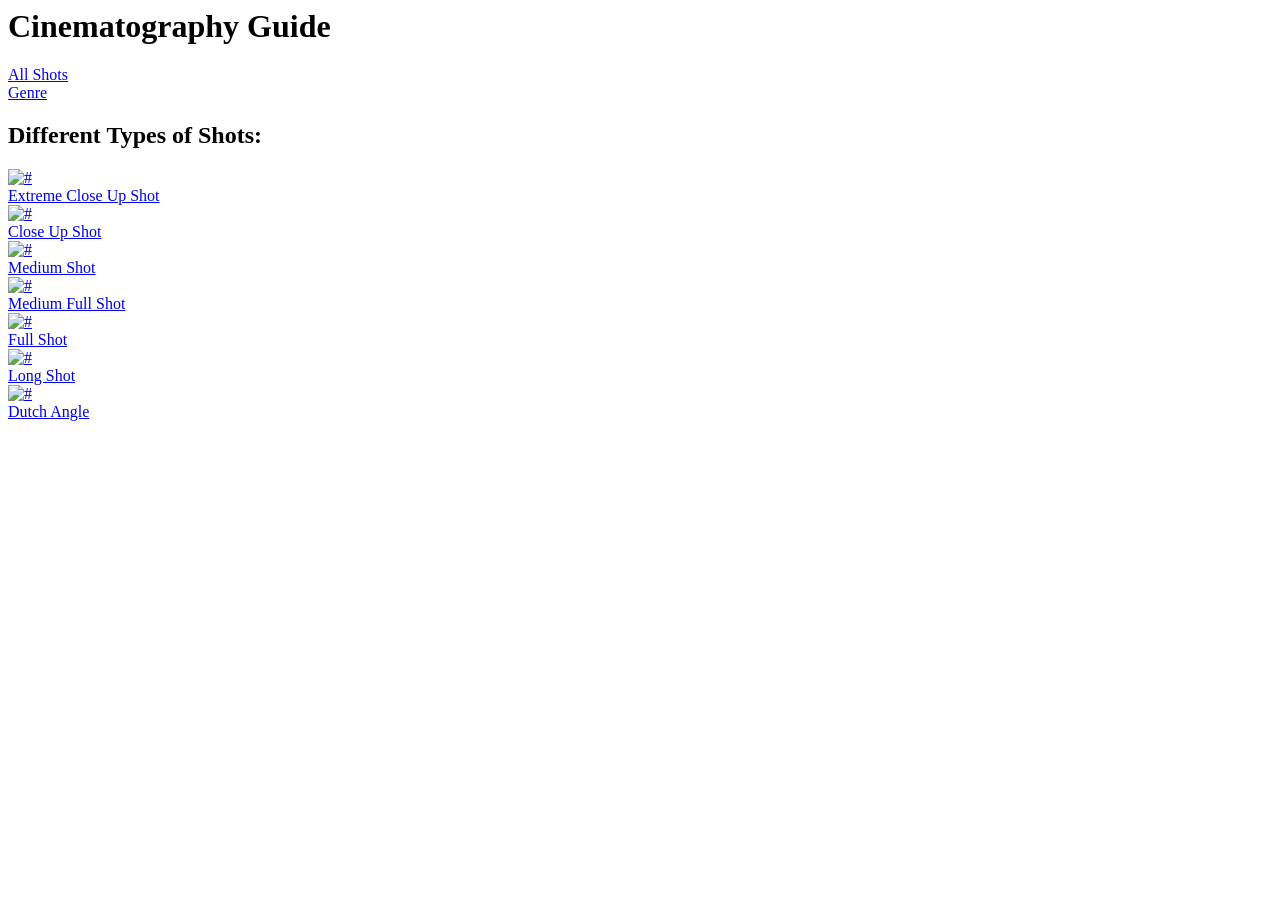
==== index.html @ 463eefc2 "Add files via upload" ====
<html lang="en">
<head>
    <meta charset="UTF-8">
    <meta name="viewport" content="width=device-width, initial-scale=1.0">
    <title>Film Library</title>
    <link rel="stylesheet" href="css/style.css">
</head>
<body>
    <h1>Cinematography Guide</h1>
    <nav>
        <div>
            <a href="#">All Shots</a>
        </div>
        <div>
            <a href="/shots/genre.html">Genre</a>
        </div>
        <div></div>
    </nav>
    <div class="container">
        <div><h2>Different Types of Shots:</h2></div>
        <a class="card" href="/shots/extremecloseshot.html">
            <div class="card-grid">
                <img class="card-icon" src="imageLib/Asset 1.webp" style="max-width:100%;height:auto;" alt="#">
                <div class="card-text" id="threeline">Extreme Close Up Shot</div>
            </div>
        </a>
        <a class="card" href="/shots/closeupshot.html">
            <div class="card-grid">
                <img class="card-icon" src="imageLib/Asset 2.webp" style="max-width:100%;height:auto;" alt="#">
                <div class="card-text" id="twoline">Close Up Shot</div>
            </div>
        </a>
        <a class="card" href="/shots/midshot.html">
            <div class="card-grid">
                <img class="card-icon" src="imageLib/Asset 3.webp" style="max-width:100%;height:auto;" alt="#">
                <div class="card-text" id="twoline">Medium Shot</div>
            </div>
        </a>
        <a class="card" href="/shots/midfullshot.html">
            <div class="card-grid">
                <img class="card-icon" src="imageLib/Asset 4.webp" style="max-width:100%;height:auto;" alt="#">
                <div class="card-text" id="twoline">Medium Full Shot</div>
            </div>
        </a>
        <a class="card" href="/shots/fullshot.html">
            <div class="card-grid">
                <img class="card-icon" src="imageLib/Asset 5.webp" style="max-width:100%;height:auto;" alt="#">
                <div class="card-text">Full Shot</div>
            </div>
        </a>
        <a class="card" href="/shots/longshot.html">
            <div class="card-grid">
                <img class="card-icon" src="imageLib/Asset 6.webp" style="max-width:100%;height:auto;" alt="#">
                <div class="card-text" id="twoline">Long Shot</div>
            </div>
        </a>
        <a class="card" href="/shots/dutchangle.html">
            <div class="card-grid">
                <img class="card-icon" src="imageLib/Asset 1.webp" style="max-width:100%;height:auto;" alt="#">
                <div class="card-text" id="twoline">Dutch Angle</div>
            </div>
        </a>
    </div>
</body>
</html>
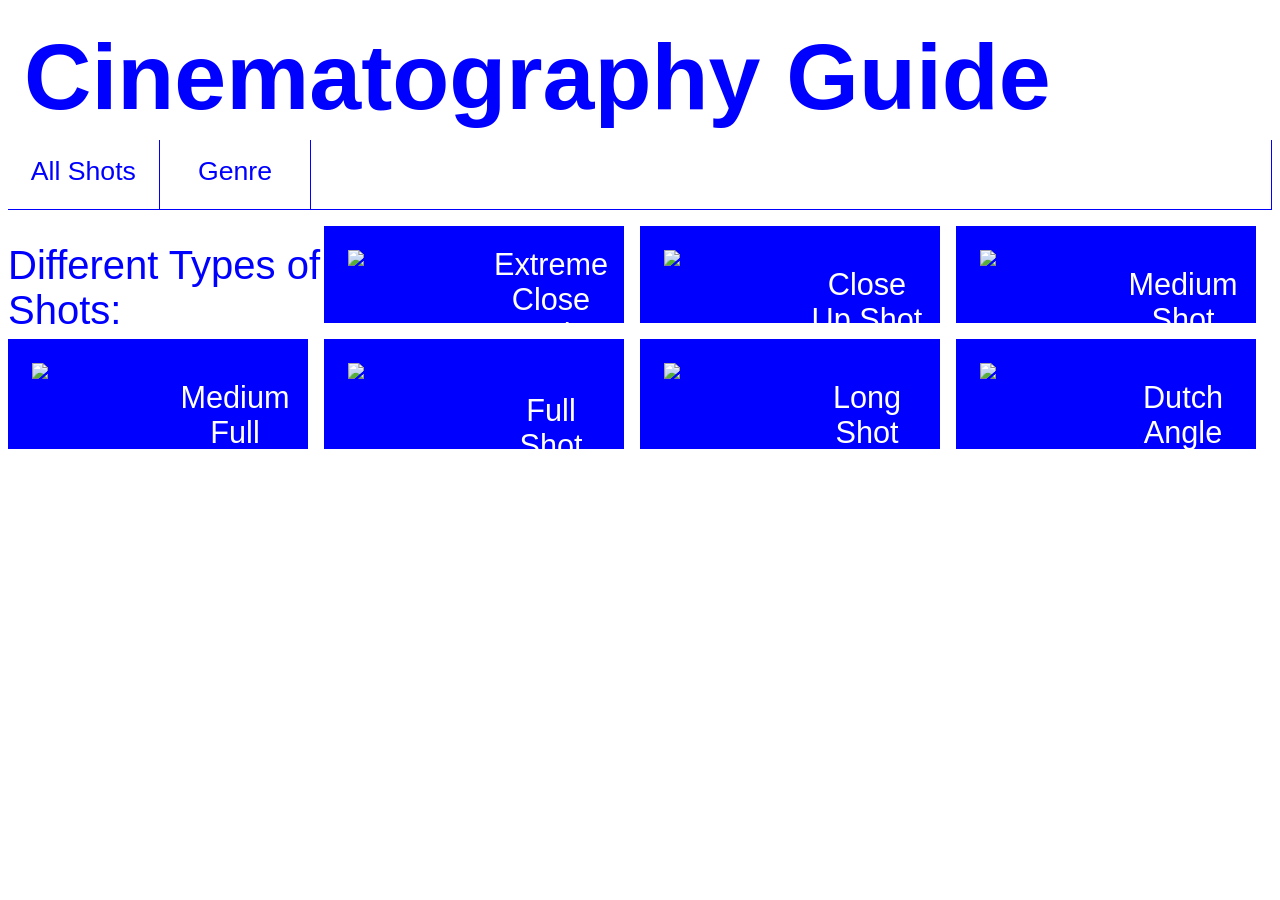
==== commit aa080477: "Add files via upload" ====
--- a/index.html
+++ b/index.html
@@ -18,43 +18,43 @@
     </nav>
     <div class="container">
         <div><h2>Different Types of Shots:</h2></div>
-        <a class="card" href="/shots/extremecloseshot.html">
+        <a class="card" href="../shots/extremecloseshot.html">
             <div class="card-grid">
                 <img class="card-icon" src="imageLib/Asset 1.webp" style="max-width:100%;height:auto;" alt="#">
                 <div class="card-text" id="threeline">Extreme Close Up Shot</div>
             </div>
         </a>
-        <a class="card" href="/shots/closeupshot.html">
+        <a class="card" href="../shots/closeupshot.html">
             <div class="card-grid">
                 <img class="card-icon" src="imageLib/Asset 2.webp" style="max-width:100%;height:auto;" alt="#">
                 <div class="card-text" id="twoline">Close Up Shot</div>
             </div>
         </a>
-        <a class="card" href="/shots/midshot.html">
+        <a class="card" href="../shots/midshot.html">
             <div class="card-grid">
                 <img class="card-icon" src="imageLib/Asset 3.webp" style="max-width:100%;height:auto;" alt="#">
                 <div class="card-text" id="twoline">Medium Shot</div>
             </div>
         </a>
-        <a class="card" href="/shots/midfullshot.html">
+        <a class="card" href="../shots/midfullshot.html">
             <div class="card-grid">
                 <img class="card-icon" src="imageLib/Asset 4.webp" style="max-width:100%;height:auto;" alt="#">
                 <div class="card-text" id="twoline">Medium Full Shot</div>
             </div>
         </a>
-        <a class="card" href="/shots/fullshot.html">
+        <a class="card" href="../shots/fullshot.html">
             <div class="card-grid">
                 <img class="card-icon" src="imageLib/Asset 5.webp" style="max-width:100%;height:auto;" alt="#">
-                <div class="card-text">Full Shot</div>
+                <div class="card-text" id="oneline">Full Shot</div>
             </div>
         </a>
-        <a class="card" href="/shots/longshot.html">
+        <a class="card" href="../shots/longshot.html">
             <div class="card-grid">
                 <img class="card-icon" src="imageLib/Asset 6.webp" style="max-width:100%;height:auto;" alt="#">
                 <div class="card-text" id="twoline">Long Shot</div>
             </div>
         </a>
-        <a class="card" href="/shots/dutchangle.html">
+        <a class="card" href="../shots/dutchangle.html">
             <div class="card-grid">
                 <img class="card-icon" src="imageLib/Asset 1.webp" style="max-width:100%;height:auto;" alt="#">
                 <div class="card-text" id="twoline">Dutch Angle</div>
--- a/css/style.css
+++ b/css/style.css
@@ -0,0 +1,215 @@
+nav{
+    display: grid;
+    grid-template-columns: 12% 12% 76%;
+}
+nav div{
+    font-size: 20pt;
+    border-right: 1px solid blue;
+    border-bottom: 1px solid blue;
+    background-color: white;
+    padding: 1rem;
+    text-align: center;
+    margin-top: -70px;
+}
+h1{
+    padding: 1rem;
+    color: blue;
+    font-size: 70pt;
+    font-family: Helvetica;
+}
+a{
+    color: blue;
+    font-family: Helvetica;
+    text-decoration: none;
+    font-weight: 500;
+}
+a:hover{
+    font-style: italic;
+}
+
+p{
+  font-family: Helvetica;
+  font-size: 12pt;
+}
+
+h2{
+    font-family: Helvetica;
+    font-size: 30pt;
+    font-weight: lighter;
+    color: blue;
+    margin-bottom: -30;
+}
+.container{
+    display: grid;
+    grid-template-columns: 25% 25% 25% 25%;
+}
+.card{
+    padding: 1rem;
+    background-color: blue;
+    margin-right: 1rem;
+    margin-top: 1rem;
+    border-radius: 0px;
+}
+.card-text{
+    margin-top: 38px;
+    color: rgb(255, 255, 255);
+    font-size: 23pt;
+    margin-bottom: -60px;
+    height: 100px;
+    margin-left: 20px;
+}
+.button{
+    text-align: center;
+    background-color: blue;
+    border-radius: 5px;
+    color: white;
+    font-family: helvetica;
+    padding: 0.5rem;
+    margin: 2rem;
+    width: 150px;;
+}
+
+.btncontainer {
+    display: grid;
+    grid-template-columns: 33% 33% 33%;
+}
+
+.card-icon{
+    margin-left: 5px;
+    padding: 0.2rem;
+    height: 90px;
+    margin-top: 5px;
+    margin-bottom: 5px;
+    border-radius: 0px;
+}
+
+#threeline {
+    margin-top: 5px;
+    
+}
+
+#twoline {
+    margin-top: 25px;
+}
+
+.card-grid{
+    display: grid;
+    grid-template-columns: 50% 50%;
+    text-align: center;
+}
+
+#dutch-angle {
+    height: 47.5%;
+}
+
+#medium-shot {
+  height:39.5%;
+}
+
+#ecu-shot {
+  height: 52.8%;
+}
+
+.splitcontainer {
+    display: grid;
+    grid-template-columns: 59% 41%;
+}
+
+.spliticon {
+    height: 100%;
+    border-radius: 25px;
+}
+
+.splitbg {
+    background-color: blue;
+    border-radius: 25px;
+    height: 46.6%;
+    margin: 1rem;
+    padding: 1rem;
+}
+
+.infoparagraph {
+    border-radius: 25px;
+    border: 1px solid blue;
+    margin: 1rem;
+    padding: 1rem;
+}
+
+.genre-tag {
+  margin-top: 2%;
+  padding-bottom: 2%;
+  margin-left: 25px;
+}
+
+@media screen and (max-width: 800px) {
+  .container {
+    grid-template-columns: 50% 50%; 
+  }
+  nav {
+    grid-template-columns: 33% 33% 33%;
+  }
+  nav div {
+    font-size: 15pt;
+    padding: 20px;
+  }
+  h1{
+    font-size: 40pt;
+    margin-bottom: 60px;
+    text-align: center;
+  }
+  .card {
+    padding: 0.8rem;
+  }
+  .card-text {
+    font-size:15pt;
+    padding: 5px;
+    margin-top: 1px;
+    margin-left: 10px;
+  }
+  #oneline {
+    margin-top: 20px;
+  }
+  #twoline {
+    margin-top: 12px;
+  }
+  #threeline {
+    margin-top: 5px;
+  }
+  h2 {
+    font-size: 25pt;
+  }
+  .splitcontainer {
+    grid-template-columns: 100%;
+  }
+  .spliticon {
+    height: 100%;
+  }
+  .splitbg {
+    height: 100%;
+    margin-bottom: -106%;
+  }
+  .infoparagraph {
+    margin-top: 15%;
+  }
+  .btncontainer {
+    grid-template-columns: 50% 50%;
+    margin-top: -30px;
+  }
+  #dutch-angle {
+    height: 100%;
+    margin-bottom: -135.3%;
+  }
+  #medium-shot {
+    height:100%;
+    margin-bottom: -133.8%;
+  }
+  #ecu-shot {
+    height: 100%;
+    margin-bottom: -91.6%;
+  }
+  .genre-tag {
+    margin-top: 1rem;
+    margin-bottom: -20px;
+    padding-bottom: 1rem;
+  }
+}
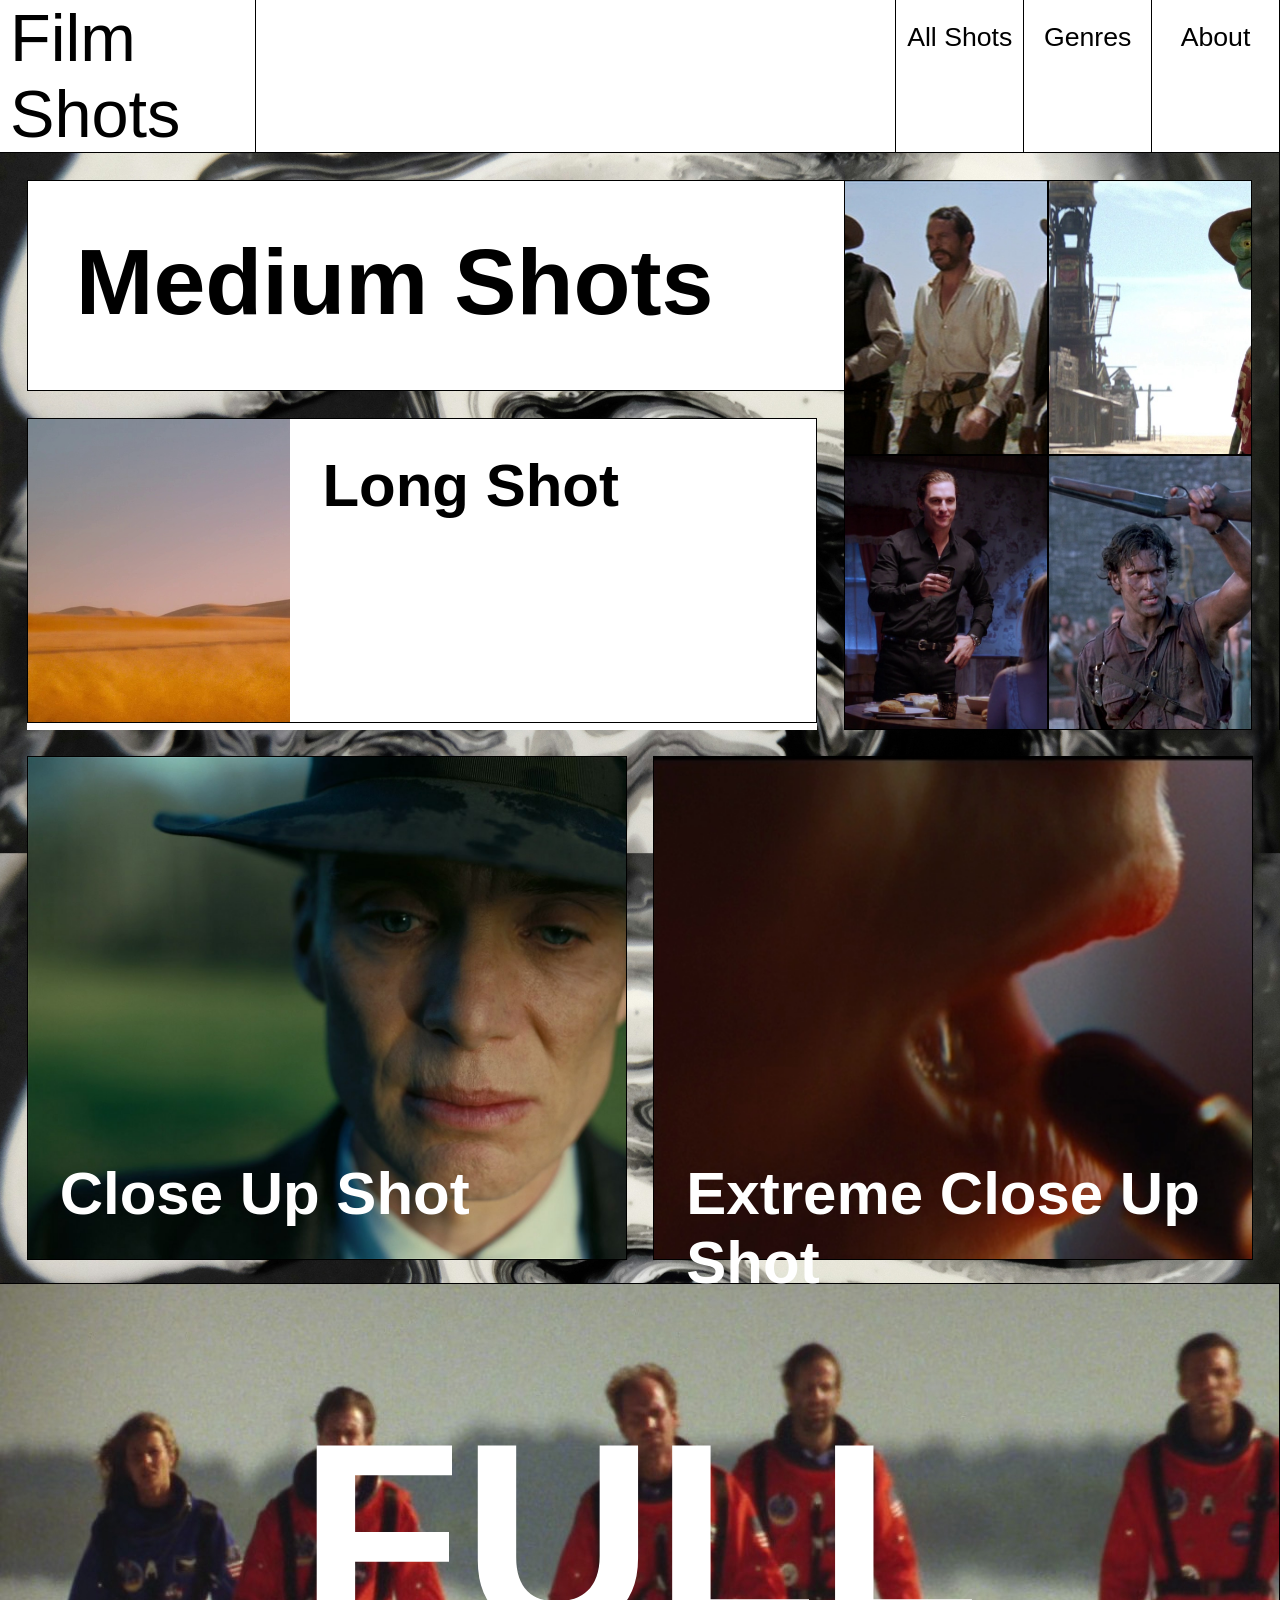
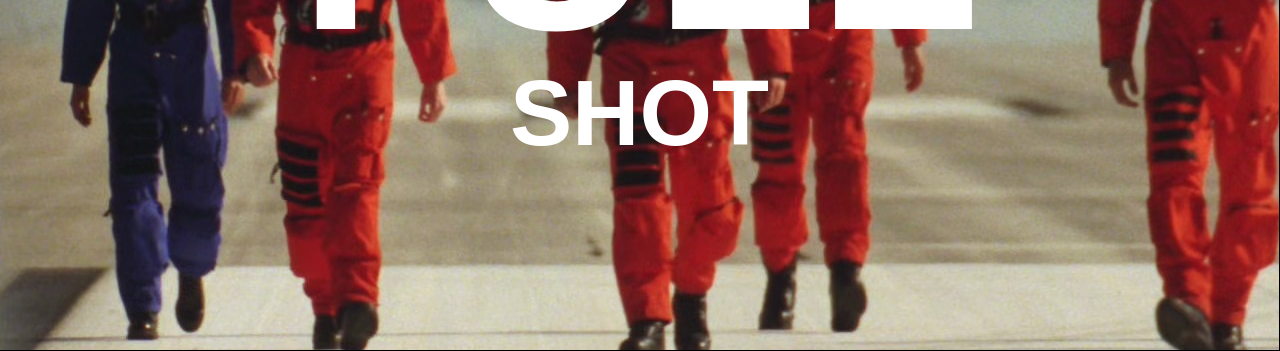
==== commit aaa0ca8f: "Add files via upload" ====
--- a/index.html
+++ b/index.html
@@ -1,65 +1,74 @@
-<html lang="en">
-<head>
-    <meta charset="UTF-8">
-    <meta name="viewport" content="width=device-width, initial-scale=1.0">
-    <title>Film Library</title>
-    <link rel="stylesheet" href="css/style.css">
-</head>
-<body>
-    <h1>Cinematography Guide</h1>
-    <nav>
-        <div>
-            <a href="#">All Shots</a>
-        </div>
-        <div>
-            <a href="/shots/genre.html">Genre</a>
-        </div>
-        <div></div>
-    </nav>
-    <div class="container">
-        <div><h2>Different Types of Shots:</h2></div>
-        <a class="card" href="../shots/extremecloseshot.html">
-            <div class="card-grid">
-                <img class="card-icon" src="imageLib/Asset 1.webp" style="max-width:100%;height:auto;" alt="#">
-                <div class="card-text" id="threeline">Extreme Close Up Shot</div>
-            </div>
-        </a>
-        <a class="card" href="../shots/closeupshot.html">
-            <div class="card-grid">
-                <img class="card-icon" src="imageLib/Asset 2.webp" style="max-width:100%;height:auto;" alt="#">
-                <div class="card-text" id="twoline">Close Up Shot</div>
-            </div>
-        </a>
-        <a class="card" href="../shots/midshot.html">
-            <div class="card-grid">
-                <img class="card-icon" src="imageLib/Asset 3.webp" style="max-width:100%;height:auto;" alt="#">
-                <div class="card-text" id="twoline">Medium Shot</div>
-            </div>
-        </a>
-        <a class="card" href="../shots/midfullshot.html">
-            <div class="card-grid">
-                <img class="card-icon" src="imageLib/Asset 4.webp" style="max-width:100%;height:auto;" alt="#">
-                <div class="card-text" id="twoline">Medium Full Shot</div>
-            </div>
-        </a>
-        <a class="card" href="../shots/fullshot.html">
-            <div class="card-grid">
-                <img class="card-icon" src="imageLib/Asset 5.webp" style="max-width:100%;height:auto;" alt="#">
-                <div class="card-text" id="oneline">Full Shot</div>
-            </div>
-        </a>
-        <a class="card" href="../shots/longshot.html">
-            <div class="card-grid">
-                <img class="card-icon" src="imageLib/Asset 6.webp" style="max-width:100%;height:auto;" alt="#">
-                <div class="card-text" id="twoline">Long Shot</div>
-            </div>
-        </a>
-        <a class="card" href="../shots/dutchangle.html">
-            <div class="card-grid">
-                <img class="card-icon" src="imageLib/Asset 1.webp" style="max-width:100%;height:auto;" alt="#">
-                <div class="card-text" id="twoline">Dutch Angle</div>
-            </div>
-        </a>
-    </div>
-</body>
+<html lang="en">
+<head>
+    <meta charset="UTF-8">
+    <meta name="viewport" content="width=device-width, initial-scale=1.0">
+    <link rel="stylesheet" href="style.css">
+    <title>Film Shots</title>
+</head>
+<body>
+    <nav>
+        <div class="title">Film Shots</div>
+        <div></div>
+        <a href="#">All Shots</a>
+        <a href="pages/genres.html">Genres</a>
+        <a href="pages/about.html">About</a>
+    </nav>
+    <div class="grid-med">
+        <div class="first-split">
+            <a href="pages/mediumshot-gallery.html" class="border">
+                <div id="med-shots">Medium Shots</div>
+            </a>
+            <div class="visual-border">
+                <a href="pages/longshot.html" class="longshot">
+                    <div class="longshot-box">
+                        <img src="img/Mad-Max-Fury-04.jpg">
+                    </div>
+                    <div id="long-shot">Long Shot</div>
+                </a>
+            </div>
+        </div>
+        <div class="grid-med-img">
+            <a href="pages/cowboyshot.html" id="content-item">
+                <div class="item">
+                    <img src="img/The-Wild-Bunch-01.jpg">
+                    <div class="caption">Cowboy Shot</div>
+                </div>
+            </a>
+            <a href="pages/mediumshot.html" id="content-item">
+                <div class="item">
+                    <img src="img/Rango-025.jpg">
+                    <div class="caption">Medium Shot</div>
+                </div>
+            </a>
+            <a href="pages/mediumfullshot.html" id="content-item">
+                <div class="item">
+                    <img src="img/Joe-Killer-62.jpg">
+                    <div class="caption">Medium Full Shot</div>
+                </div>
+            </a>
+            <a href="pages/mediumcloseupshot.html" id="content-item">
+                <div class="item">
+                    <img src="img/Army-of-Darkness-16.jpg">
+                    <div class="caption">Medium Close Up Shot</div>
+                </div>
+            </a>
+        </div>
+    </div>
+    <div class="closeups">
+        <a href="pages/closeupshot.html" class="closeup-shot">
+            <div id="cu-boxes"><img src="/img/Oppenheimer-64.jpg"></div>
+            <div id="cu-text">Close Up Shot</div>
+        </a>
+        <a href="pages/ecushot.html" class="ecu-shot">
+            <div id="cu-boxes"><img src="/img/The-Inglorious-Bastards-38.jpg"></div>
+            <div id="ecu-text">Extreme Close Up Shot</div>
+        </a>
+    </div>
+    <div class="border-full">
+        <a href="pages/fullshot.html" class="grid-full">
+            <div id="text-fullshot1">FULL</div>
+            <div id="text-fullshot2">SHOT</div>
+        </a>
+    </div>
+</body>
 </html>
--- a/style.css
+++ b/style.css
@@ -0,0 +1,397 @@
+html, body {
+    margin:0;
+    background-image: url(/img/vanburn-gonsalves-2sL1LoHSRMA-unsplash.jpg);
+    background-size: 100%;
+    background-blend-mode:lighten;
+}
+
+nav {
+    display: grid;
+    grid-template-columns: 20% 50% 10% 10% 10%;
+    margin: 0;
+    margin-bottom: 0px;
+    border-right: 1px solid black;
+    border-bottom: 1px solid black;
+    background-color: white;
+}
+
+nav a {
+    border-left: 1px solid black;
+    font-size: 20pt;
+    font-family: Arial, Helvetica, sans-serif;
+    font-weight: 100;
+    color: black;
+    background-color: white;
+    padding-top: 1.4rem;
+    text-decoration: none;
+    text-align: center;
+}
+
+nav a:hover {
+    color: white;
+    background-color: black;
+}
+
+.first-split {
+    display: grid;
+    grid-template-columns: 100%;
+}
+
+.longshot {
+    display: grid;
+    grid-template-columns: 33.33% 66.66%;
+    text-decoration: none;
+    border: 1px solid black;
+    padding-bottom: 0;
+    transition: all;
+    -webkit-transition: all 0.4s;
+    background-color: white;
+}
+
+.longshot:hover {
+    display: grid;
+    grid-template-columns: 60% 40%;
+    transition: all;
+    -webkit-transition: all 0.4s;
+}
+
+.longshot-box {
+    height: 303px;
+    overflow:hidden;
+}
+
+.longshot img{
+    height: 100%;
+    margin-bottom: 0px;
+}
+
+.longshot #long-shot{
+    font-size: 45pt;
+    font-family: Arial, Helvetica, sans-serif;
+    font-weight: 800;
+    margin-top: 50px;
+    color: black;
+    margin: 2rem;
+}
+
+.visual-border {
+    margin-top: 2.083vw;
+    margin-right: 2.083vw;
+    background-color: white;
+    transition: all;
+    -webkit-transition: all 0.4s;
+}
+
+.visual-border:hover {
+    transition: all;
+    -webkit-transition: all 0.1s;
+    border: 10px solid black;
+}
+
+.title {
+    font-size: 50pt;
+    font-family: Helvetica;
+    color: black;
+    border-right: 1px solid black;
+    margin-left: 10px;
+}
+
+.grid-med {
+    display: grid;
+    grid-template-columns: 66.66% 33.33%;
+    padding: 2.083vw;
+    padding-bottom: 0px;
+    border-right: 1px solid black;
+    height: 550px;
+}
+
+.grid-med-img {
+    display: grid;
+    grid-template-columns: 50% 50%;
+    height: 550px;
+    object-position:center;
+}
+
+#med-shots{
+    font-size: 70pt;
+    font-family: Helvetica;
+    font-weight: 600;
+    text-decoration: none;
+    color: black;
+}
+
+a .caption {
+    text-decoration: none;
+    color: white;
+    font-family: Helvetica;
+    font-size: 18pt;
+    background-color: black;
+    padding: 0.5rem;
+    margin-top: 5px;
+}
+
+#content-item {
+    overflow: hidden;
+    border: 1px solid black;
+}
+#content-item .item{
+    overflow: hidden;
+    cursor: pointer;
+    display: flex;    
+    height:500px;
+    width:500px;
+}
+#content-item .item img {
+    height:300px;
+    margin-left: -25%;
+}
+#content-item .item:hover img{
+    -webkit-transform: scale(1.1);
+    transform: scale(1.1);
+    -webkit-transition: all 0.8s;
+    transition: all 0.8s;
+}
+#content-item .item .caption {
+    position:absolute;
+    margin-left: 5px;
+    opacity: 0;
+    -webkit-transition: all 0.4s;
+    transition: all 0.4s;
+}
+#content-item .item:hover .caption {
+    opacity: 1;
+}
+
+.border-full {
+    border-right: 1px solid black;
+    border-bottom: 1px solid black;
+    margin: 0;
+}
+
+.border {
+    border: 1px solid black;
+    border-right: 0px;
+    padding: 3rem;
+    text-decoration: none;
+    transition: all;
+    -webkit-transition: all 0.4s;
+    background-color: white;
+}
+
+.border:hover {
+    border: 10px solid black;
+    border-right: 0px;
+    transition: all;
+    -webkit-transition: all 0.1s;
+}
+
+.closeups {
+    display: grid;
+    grid-template-columns: 50% 50%;
+    padding: 2.083vw;
+    height: 500px;
+}
+
+#cu-boxes {
+    overflow: hidden;
+    height: 502px;
+    position: flex;
+}
+
+#cu-text {
+    font-size: 45pt;
+    font-family: Arial, Helvetica, sans-serif;
+    font-weight: 800;
+    color: White;
+    margin: 2rem;
+    margin-top: -100px;
+    margin-bottom: -10px;
+    position: absolute;
+}
+
+.closeups .closeup-shot:hover #cu-text {
+    -webkit-transform: scale(1);
+    transform: scale(1);
+    -webkit-transition: all 0.8s;
+    transition: all 0.8s;
+}
+
+.closeups .closeup-shot{
+    margin-right:1.0416vw;
+    text-decoration: none;
+    border: 1px solid black;
+}
+
+.closeups .closeup-shot img{
+    height:100%;
+    -webkit-transform: scale(1);
+    transform: scale(1);
+    -webkit-transition: all 0.8s;
+    transition: all 0.8s;
+}
+
+.closeups .closeup-shot:hover img{
+    height:100%;
+    -webkit-transform: scale(1.1);
+    transform: scale(1.1);
+    -webkit-transition: all 0.8s;
+    transition: all 0.8s;
+}
+
+.closeups .ecu-shot img{
+    height:100%;
+    -webkit-transform: scale(1);
+    transform: scale(1);
+    -webkit-transition: all 0.8s;
+    transition: all 0.8s;
+}
+
+.closeups .ecu-shot:hover img{
+    height:100%;
+    -webkit-transform: scale(1.1);
+    transform: scale(1.1);
+    -webkit-transition: all 0.8s;
+    transition: all 0.8s;
+}
+
+.closeups .ecu-shot{
+    margin-left:1.0416vw;
+    text-decoration: none;
+    border: 1px solid black;
+}
+
+#ecu-text {
+    font-size: 45pt;
+    font-family: Arial, Helvetica, sans-serif;
+    font-weight: 800;
+    color: White;
+    margin: 2rem;
+    margin-top: -100px;
+    position:absolute;
+}
+
+.closeups .ecu-shot:hover #ecu-text {
+    -webkit-transform: scale(1);
+    transform: scale(1);
+    -webkit-transition: all 0.8s;
+    transition: all 0.8s;
+}
+
+.grid-full {
+    display: grid;
+    grid-template-columns: 100%;
+    background-image:url("img/Armageddon-62.jpg");
+    width:100%;
+    height:74%;
+    object-fit: cover;
+    transition: all;
+    -webkit-transition: all 0.4s;
+    text-decoration: none;
+    border-top: 1px solid black;
+}
+
+.grid-full:hover * {
+    color: black;
+    transition: all;
+    -webkit-transition: all 0.4s;
+}
+.grid-full #text-fullshot1:hover{
+    color: black;
+} 
+
+.grid-full #text-fullshot2:hover {
+    color: black;
+}
+
+.grid-full #text-fullshot1 {
+    color: white;
+    font-size: 200pt;
+    font-family: Helvetica;
+    font-weight: 900;
+    text-align: center;
+    text-decoration: none;
+    margin-top:100px;
+}
+.grid-full #text-fullshot2 {
+    color: white;
+    font-size: 70pt;
+    font-family: Helvetica;
+    font-weight: 900;
+    text-align: center;
+    margin-top: -160px;
+}
+
+.big-image{
+    border: 1px solid black;
+    border-top: 0px;
+}
+
+.big-image img{
+    width:100%;
+}
+
+.shot-grid {
+    display: grid;
+    grid-template-columns: 30% 70%;
+    margin-top:-30%;
+}
+
+.shot-text-box {
+    background-color: white;
+    margin: 2.083vw;
+    padding: 2rem;
+}
+
+.shot-text-box p{
+    font-size: 12pt;
+    font-family: Arial, Helvetica, sans-serif;
+    font-weight: 100;
+}
+
+.shot-text-box h2{
+    font-size: 30pt;
+    font-family: Arial, Helvetica, sans-serif;
+    font-weight: 600;
+    margin-top: -4px;
+}
+
+.shot-text-box a{
+    font-size: 12pt;
+    font-family: Arial, Helvetica, sans-serif;
+    font-weight: 100;
+    text-decoration: none;
+    color: blue;
+}
+
+.button-container{
+    display: grid;
+    grid-template-columns: 50% 50%;
+}
+
+.button{
+    text-align: center;
+    background-color: black;
+    color: white;
+    font-family: helvetica;
+    padding: 0.5rem;
+    margin:1rem;
+    width: 150px;;
+}
+
+.about-grid{
+    display: grid;
+    grid-template-columns: 30% 40% 30%;
+}
+
+.about-text-box {
+    background-color: white;
+    margin: 2.083vw;
+    padding: 2rem;
+}
+
+.about-text-box p{
+    font-size: 12pt;
+    font-family: Arial, Helvetica, sans-serif;
+    font-weight: 100;
+    padding-bottom: 20px;
+}
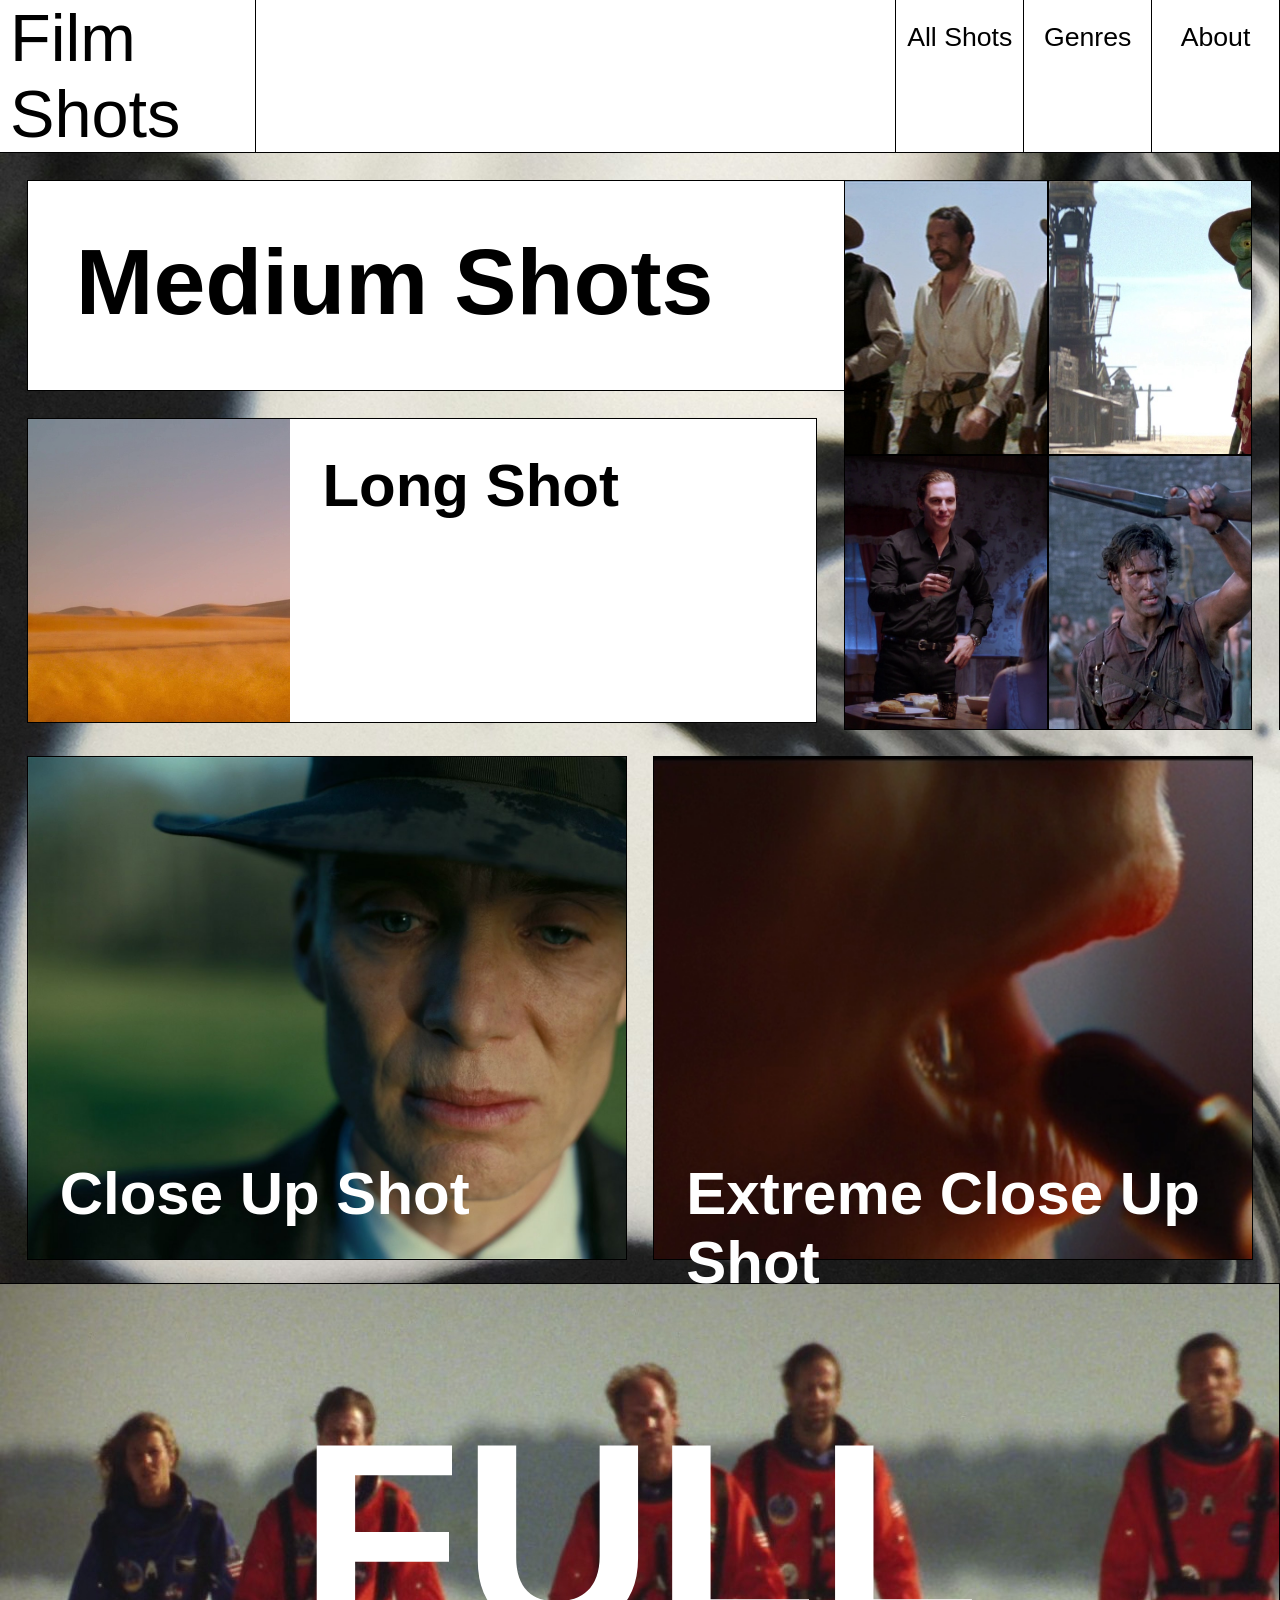
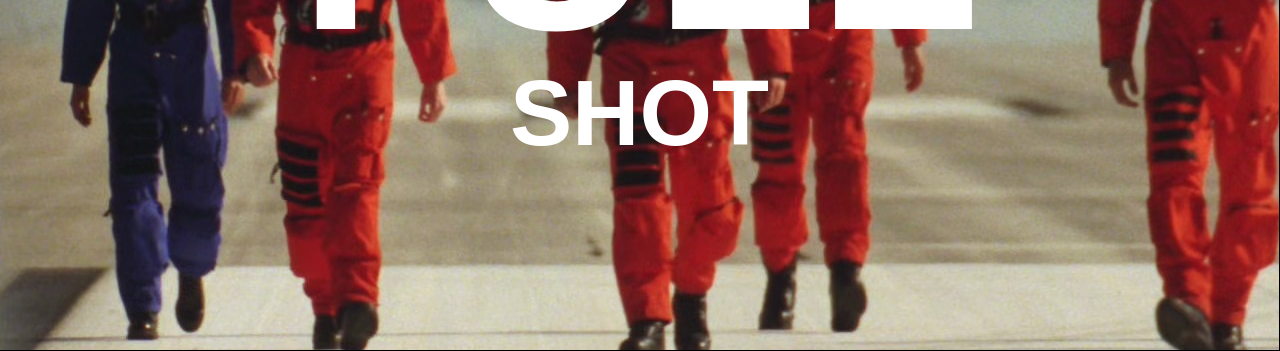
==== commit f4add06d: "Add files via upload" ====
--- a/index.html
+++ b/index.html
@@ -13,54 +13,97 @@
         <a href="pages/genres.html">Genres</a>
         <a href="pages/about.html">About</a>
     </nav>
-    <div class="grid-med">
-        <div class="first-split">
+    <div class="desktopFormat">
+        <div class="grid-med">
+            <div class="first-split">
+                <a href="pages/mediumshot-gallery.html" class="border">
+                    <div id="med-shots">Medium Shots</div>
+                </a>
+                <div class="visual-border">
+                    <a href="pages/longshot.html" class="longshot">
+                        <div class="longshot-box">
+                            <img src="img/Mad-Max-Fury-04.jpg">
+                        </div>
+                        <div id="long-shot">Long Shot</div>
+                    </a>
+                </div>
+            </div>
+            <div class="grid-med-img">
+                <a href="pages/cowboyshot.html" id="content-item">
+                    <div class="item">
+                        <img src="img/The-Wild-Bunch-01.jpg">
+                        <div class="caption">Cowboy Shot</div>
+                    </div>
+                </a>
+                <a href="pages/mediumshot.html" id="content-item">
+                    <div class="item">
+                        <img src="img/Rango-025.jpg">
+                        <div class="caption">Medium Shot</div>
+                    </div>
+                </a>
+                <a href="pages/mediumfullshot.html" id="content-item">
+                    <div class="item">
+                        <img src="img/Joe-Killer-62.jpg">
+                        <div class="caption">Medium Full Shot</div>
+                    </div>
+                </a>
+                <a href="pages/mediumcloseupshot.html" id="content-item">
+                    <div class="item">
+                        <img src="img/Army-of-Darkness-16.jpg">
+                        <div class="caption">Medium Close Up Shot</div>
+                    </div>
+                </a>
+            </div>
+        </div>
+    </div>
+    <div class="mobileFormat">
+        <div class="grid-med">
             <a href="pages/mediumshot-gallery.html" class="border">
                 <div id="med-shots">Medium Shots</div>
             </a>
-            <div class="visual-border">
-                <a href="pages/longshot.html" class="longshot">
-                    <div class="longshot-box">
-                        <img src="img/Mad-Max-Fury-04.jpg">
+            <div class="grid-med-img">
+                <a href="pages/cowboyshot.html" id="content-item">
+                    <div class="item">
+                        <img src="img/The-Wild-Bunch-01.jpg">
+                        <div class="caption">Cowboy Shot</div>
                     </div>
-                    <div id="long-shot">Long Shot</div>
+                </a>
+                <a href="pages/mediumshot.html" id="content-item">
+                    <div class="item">
+                        <img src="img/Rango-025.jpg">
+                        <div class="caption">Medium Shot</div>
+                    </div>
+                </a>
+                <a href="pages/mediumfullshot.html" id="content-item">
+                    <div class="item">
+                        <img src="img/Joe-Killer-62.jpg">
+                        <div class="caption">Medium Full Shot</div>
+                    </div>
+                </a>
+                <a href="pages/mediumcloseupshot.html" id="content-item">
+                    <div class="item">
+                        <img src="img/Army-of-Darkness-16.jpg">
+                        <div class="caption">Medium Close Up Shot</div>
+                    </div>
                 </a>
             </div>
         </div>
-        <div class="grid-med-img">
-            <a href="pages/cowboyshot.html" id="content-item">
-                <div class="item">
-                    <img src="img/The-Wild-Bunch-01.jpg">
-                    <div class="caption">Cowboy Shot</div>
+        <div class="visual-border">
+            <a href="pages/longshot.html" class="longshot">
+                <div class="longshot-box">
+                    <img src="img/Mad-Max-Fury-04.jpg">
                 </div>
-            </a>
-            <a href="pages/mediumshot.html" id="content-item">
-                <div class="item">
-                    <img src="img/Rango-025.jpg">
-                    <div class="caption">Medium Shot</div>
-                </div>
-            </a>
-            <a href="pages/mediumfullshot.html" id="content-item">
-                <div class="item">
-                    <img src="img/Joe-Killer-62.jpg">
-                    <div class="caption">Medium Full Shot</div>
-                </div>
-            </a>
-            <a href="pages/mediumcloseupshot.html" id="content-item">
-                <div class="item">
-                    <img src="img/Army-of-Darkness-16.jpg">
-                    <div class="caption">Medium Close Up Shot</div>
-                </div>
+                <div id="long-shot">Long Shot</div>
             </a>
         </div>
     </div>
     <div class="closeups">
         <a href="pages/closeupshot.html" class="closeup-shot">
-            <div id="cu-boxes"><img src="/img/Oppenheimer-64.jpg"></div>
+            <div id="cu-boxes"><img src="img/Oppenheimer-64.jpg"></div>
             <div id="cu-text">Close Up Shot</div>
         </a>
         <a href="pages/ecushot.html" class="ecu-shot">
-            <div id="cu-boxes"><img src="/img/The-Inglorious-Bastards-38.jpg"></div>
+            <div id="cu-boxes"><img src="img/The-Inglorious-Bastards-38.jpg"></div>
             <div id="ecu-text">Extreme Close Up Shot</div>
         </a>
     </div>
--- a/style.css
+++ b/style.css
@@ -1,8 +1,8 @@
 html, body {
     margin:0;
-    background-image: url(/img/vanburn-gonsalves-2sL1LoHSRMA-unsplash.jpg);
-    background-size: 100%;
-    background-blend-mode:lighten;
+    background-image: url(img/vanburn-gonsalves-2sL1LoHSRMA-unsplash.jpg);
+    background-size: 300%;
+    background-color: grey;
 }
 
 nav {
@@ -77,7 +77,7 @@
 .visual-border {
     margin-top: 2.083vw;
     margin-right: 2.083vw;
-    background-color: white;
+    background-color: transparent;
     transition: all;
     -webkit-transition: all 0.4s;
 }
@@ -195,7 +195,6 @@
 #cu-boxes {
     overflow: hidden;
     height: 502px;
-    position: flex;
 }
 
 #cu-text {
@@ -248,8 +247,8 @@
 
 .closeups .ecu-shot:hover img{
     height:100%;
-    -webkit-transform: scale(1.1);
-    transform: scale(1.1);
+    -webkit-transform: scale(1.3);
+    transform: scale(1.3);
     -webkit-transition: all 0.8s;
     transition: all 0.8s;
 }
@@ -394,4 +393,206 @@
     font-family: Arial, Helvetica, sans-serif;
     font-weight: 100;
     padding-bottom: 20px;
+}
+
+.about-text-box a{
+    font-size: 12pt;
+    font-family: Arial, Helvetica, sans-serif;
+    font-weight: 100;
+    text-decoration: none;
+    color: blue;
+}
+
+.desktopFormat {
+    display: block;
+}
+
+.mobileFormat {
+    display: none;
+}
+
+.genre-tag {
+    font-family: Arial, Helvetica, sans-serif;
+    font-size: 30pt;
+    background-color: white;
+    border: 1px solid black;
+    border-bottom: 0px;
+    padding: 1rem;
+}
+
+.genre-tag-grid {
+    display:grid;
+    grid-template-columns: 33.33% 66.66%;
+}
+
+.genre-slot {
+    margin: 2.083vw;
+}
+
+#content-item .item .genreImg {
+    height:500px;
+    margin-left: -40%;
+}
+
+.shot-grid-genres{
+    display: grid;
+    grid-template-columns: 25% 25% 25% 25%;
+}
+
+#content-item .item #imagePlacement1{
+    margin-left:-90%;
+}
+
+@media screen and (max-width: 800px){
+    .mobileFormat {
+        display: block;
+    }
+
+    #content-item .item #imagePlacement1{
+        margin-left:-50%;
+    }
+
+    #content-item #genre-box {
+        height: 250px;
+    }
+
+    .genre-tag-grid {
+        display:grid;
+        grid-template-columns: 100% 0%;
+    }
+    .shot-grid-genres{
+        display: grid;
+        grid-template-columns: 50% 50%;
+    }
+    #content-item .item .genreImg {
+        height:250px;
+        margin-left: -20%;
+    }
+
+    .desktopFormat {
+        display: none;
+    }
+
+    .title{
+        font-size: 15pt;
+        margin-top: 1rem;
+        margin-bottom: 1rem;
+        border-right: 0px;
+    }
+    nav {
+        grid-template-columns: 30% 10% 20% 20% 20%;
+    }
+    nav a {
+        font-size: 12pt;
+    }
+    .visual-border {
+        margin: 0;
+    }
+    .longshot{
+        background-color: transparent;
+        overflow:hidden;
+    }
+    .longshot-box {
+        overflow:visible;
+    }
+    .longshot img {
+        margin-left: -230px;
+    }
+    .border {
+        padding: 1rem;
+        border: 1px solid black;
+        border-bottom: 0px;
+    }
+    .border:hover {
+        padding: 1rem;
+        border: 10px solid black;
+        border-bottom: 0px;
+    }
+    #med-shots{
+        font-size: 20pt;
+    }
+    .grid-med{
+        grid-template-columns: 100%;
+        padding: 5vw;
+        height: auto;
+    }
+    .grid-med-img{
+        grid-template-columns: 50% 50%;
+        height: 350px;
+    }
+    #content-item .item .caption {
+        opacity: 1;
+        font-size: 10pt;
+    }
+    #content-item .item {
+        display:flex;
+    }
+    #content-item .item img{
+        margin-left: -40%;
+    }
+    .first-split {
+        grid-template-columns: 100%;
+    }
+    .closeups {
+        height: 200px;
+        background-color: white;
+    }
+    #cu-boxes {
+        height: 200px;
+        overflow:hidden;
+        border: 1px solid black;
+    }
+    #cu-text {
+        font-size: 20pt;
+        position:relative;
+        margin-left: 10px;
+    }
+    .closeups .closeup-shot{
+        border: 0px solid black;
+    }
+    .closeups .ecu-shot{
+        border: 0px solid black;
+    }
+    .closeups .closeup-shot img{
+        margin-left: -30%;
+    }
+    .closeups .ecu-shot img{
+        margin-left: -30%;
+    }
+    #ecu-text {
+        font-size: 20pt;
+        margin-top: -130px;
+        position: relative;
+        margin-left: 10px;
+        margin-bottom: 0px;
+    }
+    .grid-full {
+        height:40%;
+    }
+    .grid-full #text-fullshot1 {
+        font-size: 85pt;
+        margin-top:100px;
+    }
+    .grid-full #text-fullshot2 {
+        font-size: 30pt;
+        margin-top: -80px;
+    }
+    .shot-grid{
+        margin-top: 0px;
+        grid-template-columns: 100% 0%;
+    }
+    .button {
+        margin:0.5rem;
+        margin-top: 1rem;
+        width: auto;
+    }
+    .about-grid{
+        grid-template-columns: 10% 80% 10%;
+    }
+    .about-text-box {
+        margin-top: 2.083vw;
+    }
+}
+
+@media screen and (max-width: 1600px){
 }
